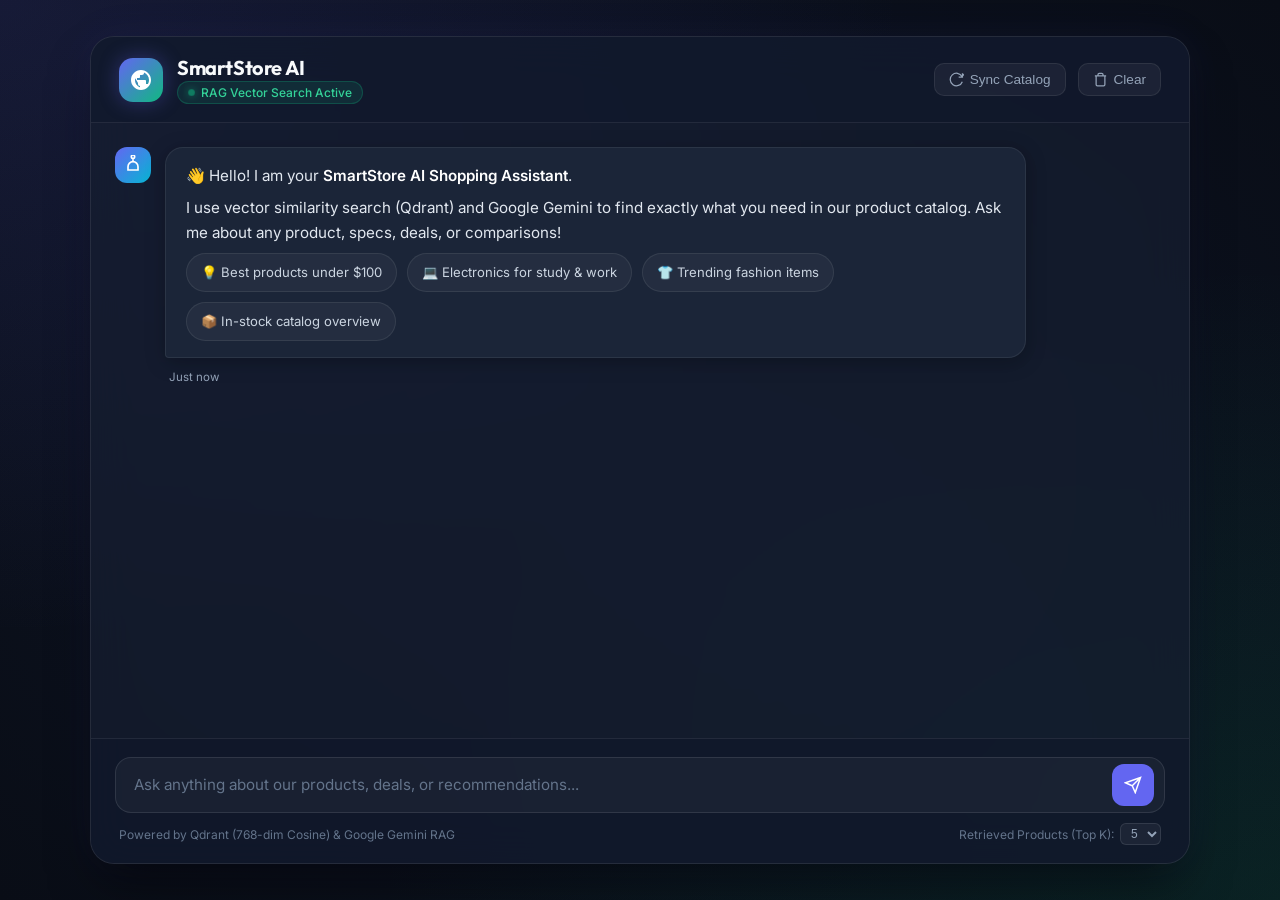
==== 3-RestfulAPI/wwwroot/chatbot.html @ a0d65b95 "Refactor backend services, update JWT package, fix chatbot, and remove frontend from repository" ====
<!DOCTYPE html>
<html lang="en">
<head>
  <meta http-equiv="refresh" content="0; url=index.html" />
  <title>Redirecting to Chatbot...</title>
</head>
<body>
  <p>Redirecting to <a href="index.html">SmartStore AI Chatbot</a>...</p>
</body>
</html>
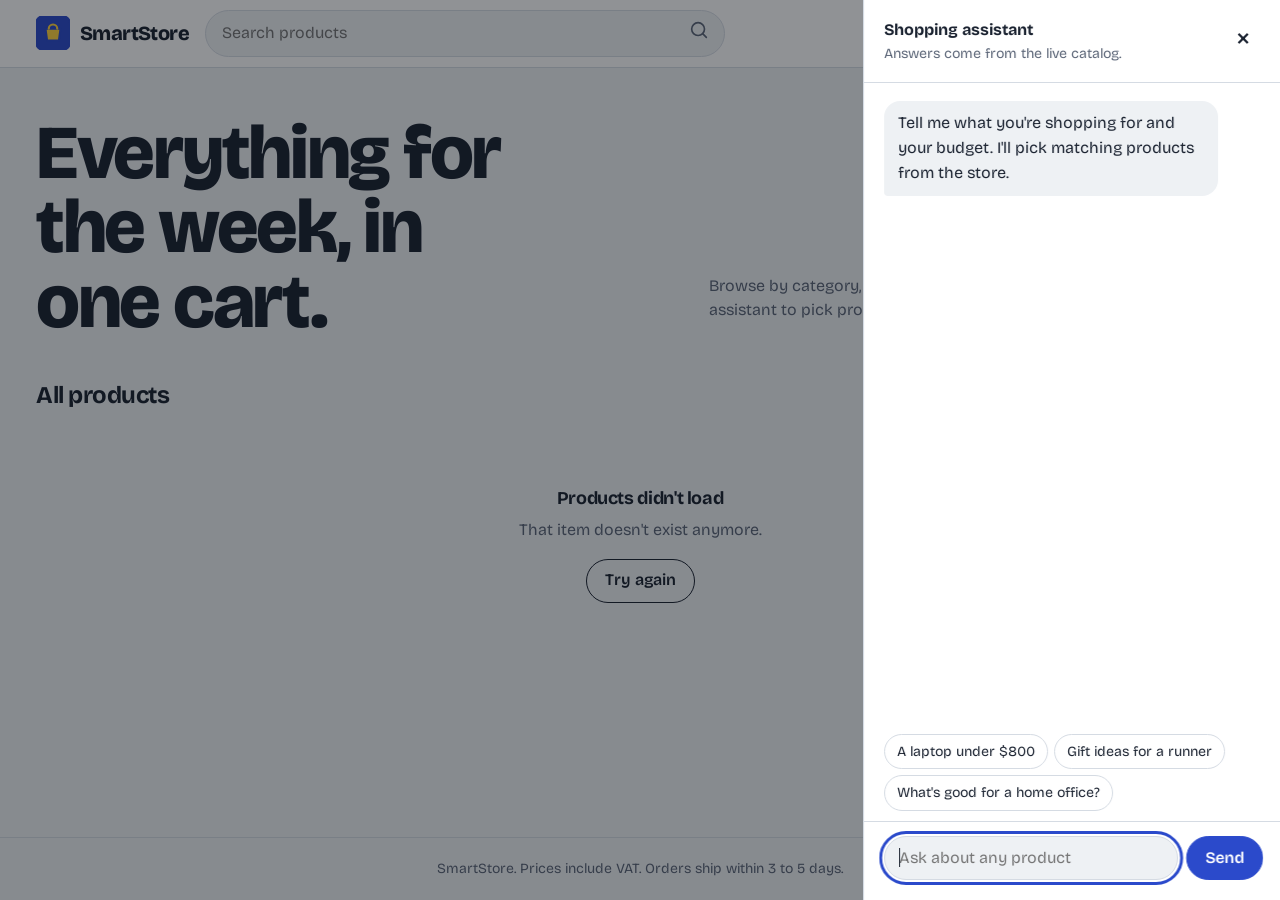
==== commit fcc7c2bd: "Add full HTML/CSS/JS storefront frontend Replaces the chatbot-only page with a complete storefront s" ====
--- a/3-RestfulAPI/wwwroot/chatbot.html
+++ b/3-RestfulAPI/wwwroot/chatbot.html
@@ -1,10 +1,10 @@
 <!DOCTYPE html>
 <html lang="en">
 <head>
-  <meta http-equiv="refresh" content="0; url=index.html" />
+  <meta http-equiv="refresh" content="0; url=index.html#/assistant" />
   <title>Redirecting to Chatbot...</title>
 </head>
 <body>
-  <p>Redirecting to <a href="index.html">SmartStore AI Chatbot</a>...</p>
+  <p>Redirecting to <a href="index.html#/assistant">SmartStore AI Chatbot</a>...</p>
 </body>
 </html>
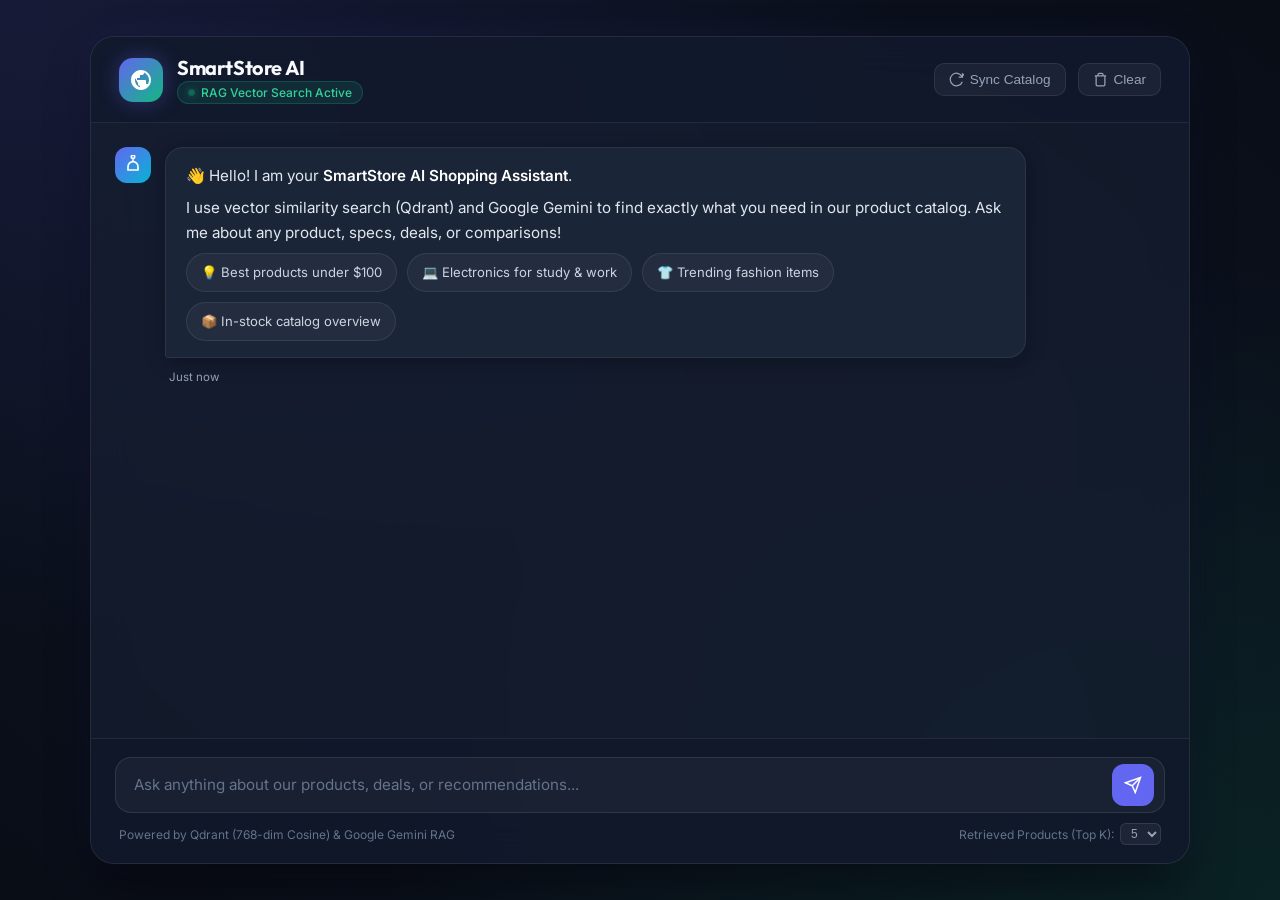
==== commit bd3f4f1e: "Move storefront frontend out of wwwroot into frontend directory" ====
--- a/3-RestfulAPI/wwwroot/chatbot.html
+++ b/3-RestfulAPI/wwwroot/chatbot.html
@@ -1,10 +1,10 @@
 <!DOCTYPE html>
 <html lang="en">
 <head>
-  <meta http-equiv="refresh" content="0; url=index.html#/assistant" />
+  <meta http-equiv="refresh" content="0; url=index.html" />
   <title>Redirecting to Chatbot...</title>
 </head>
 <body>
-  <p>Redirecting to <a href="index.html#/assistant">SmartStore AI Chatbot</a>...</p>
+  <p>Redirecting to <a href="index.html">SmartStore AI Chatbot</a>...</p>
 </body>
 </html>
